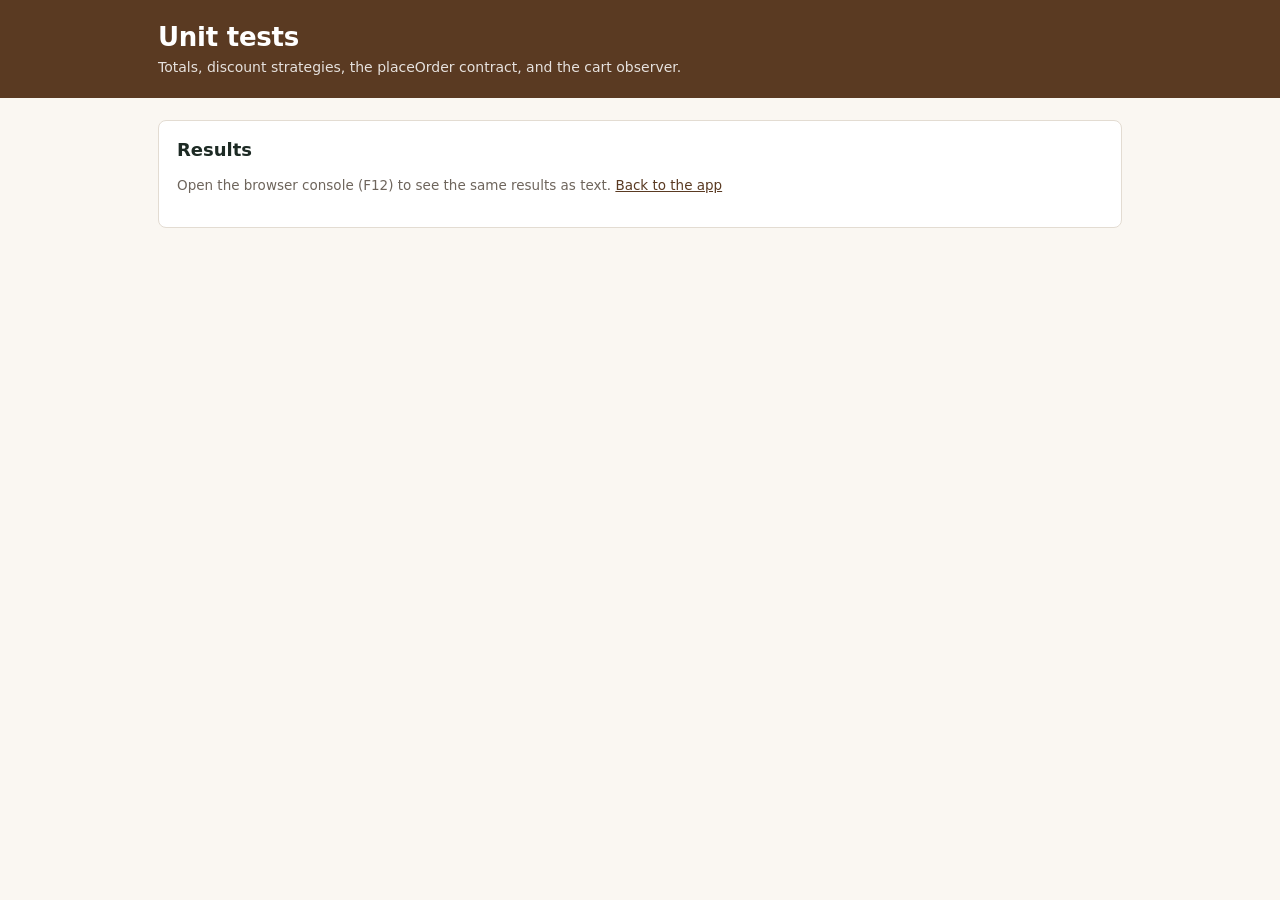
==== tests.html @ 779752d8 "Add files via upload" ====
<!doctype html>
<html lang="en">
<head>
<meta charset="utf-8">
<meta name="viewport" content="width=device-width, initial-scale=1">
<title>Campus Café — Unit Tests</title>
<link rel="stylesheet" href="styles.css">
</head>
<body>

<header class="top">
  <div class="shell">
    <h1>Unit tests</h1>
    <p>Totals, discount strategies, the placeOrder contract, and the cart observer.</p>
  </div>
</header>

<main class="shell" style="padding-block:22px">
  <section class="panel">
    <h2>Results</h2>
    <div id="test-output"></div>
    <p style="font-size:13.5px;color:#6E655C;margin-top:14px">
      Open the browser console (F12) to see the same results as text.
      <a href="index.html">Back to the app</a>
    </p>
  </section>
</main>

<script src="js/menu.js"></script>
<script src="js/discounts.js"></script>
<script src="js/cart.js"></script>
<script src="js/order.js"></script>
<script src="js/tests.js"></script>
</body>
</html>
---- styles.css ----
:root{
  --ink:#1D2A24;
  --bean:#5A3A22;
  --bean-dk:#402715;
  --cream:#FAF7F2;
  --surface:#FFFFFF;
  --line:#E3DCD2;
  --muted:#6E655C;
  --ok:#2F6B45;
  --bad:#9E2B20;
  color-scheme: light;
}
*{box-sizing:border-box}
body{
  margin:0;background:var(--cream);color:var(--ink);
  font:16px/1.5 system-ui,-apple-system,"Segoe UI",Roboto,sans-serif;
}
.shell{max-width:1000px;margin:0 auto;padding-inline:18px}
h1,h2,h3{margin:0;line-height:1.2}
a{color:var(--bean)}

.top{background:var(--bean);color:#fff;padding-block:22px 20px}
.top h1{font-size:26px;letter-spacing:-.01em}
.top p{margin:4px 0 0;opacity:.85;font-size:14px}

.grid{display:grid;grid-template-columns:1fr 1fr;gap:18px;padding-block:22px 10px;align-items:start}
@media (max-width:820px){.grid{grid-template-columns:1fr}}

.panel{background:var(--surface);border:1px solid var(--line);border-radius:8px;padding:18px}
.panel h2{font-size:18px;margin-bottom:12px;display:flex;justify-content:space-between;align-items:baseline;gap:10px}
.count{font-size:13px;font-weight:400;color:var(--muted)}

.menu{display:flex;flex-direction:column;gap:8px}
.menu-item{display:flex;justify-content:space-between;align-items:center;gap:12px;
  border:1px solid var(--line);border-radius:6px;padding:10px 12px}
.menu-item.oos{opacity:.62;background:#F6F2EC}
.mi-name{font-weight:600}
.mi-meta{font-size:13px;color:var(--muted)}

button{font:inherit;cursor:pointer;border-radius:6px}
button:focus-visible,select:focus-visible,input:focus-visible,a:focus-visible{
  outline:2px solid var(--bean);outline-offset:2px}
.add{background:var(--bean);color:#fff;border:0;padding:7px 15px;font-size:14px;font-weight:600}
.add:hover{background:var(--bean-dk)}
.remove{background:transparent;border:1px solid var(--line);color:var(--muted);padding:4px 9px;font-size:12.5px}
.remove:hover{border-color:var(--bad);color:var(--bad)}

.empty{color:var(--muted);font-size:14px;background:#F6F2EC;border:1px dashed var(--line);
  border-radius:6px;padding:14px;margin:0 0 12px;text-align:center}

.table-wrap{overflow-x:auto}
table.cart{width:100%;border-collapse:collapse;font-size:14.5px}
table.cart th{text-align:left;font-size:12px;text-transform:uppercase;letter-spacing:.06em;
  color:var(--muted);border-bottom:1px solid var(--line);padding:0 8px 6px}
table.cart td{padding:8px;border-bottom:1px solid var(--line);vertical-align:middle}
table.cart .num,table.cart th.num{text-align:right;font-variant-numeric:tabular-nums}
input.qty{width:62px;padding:5px 7px;border:1px solid var(--line);border-radius:5px;font:inherit;font-size:14px}
input.qty.bad{border-color:var(--bad);background:#FDF0EE}

.field{display:flex;align-items:center;gap:10px;margin-top:16px}
.field label{font-size:14px;font-weight:600}
.field select{flex:1;padding:8px 10px;border:1px solid var(--line);border-radius:6px;font:inherit;background:#fff}

.totals{margin-top:16px;border-top:1px solid var(--line);padding-top:12px}
.t-row{display:flex;justify-content:space-between;margin:0 0 6px;font-size:14.5px;
  font-variant-numeric:tabular-nums}
.t-total{font-size:19px;font-weight:700;border-top:1px solid var(--line);padding-top:10px;margin-top:10px}

.primary{width:100%;margin-top:14px;background:var(--ok);color:#fff;border:0;padding:12px;
  font-size:15px;font-weight:700}
.primary:hover{background:#255537}

.error{margin:14px 0 0;background:#FDF0EE;border:1px solid var(--bad);border-left-width:4px;
  color:#712018;border-radius:6px;padding:11px 13px;font-size:14px;font-weight:500}

.receipt{margin-top:14px;background:#F1F7F3;border:1px solid var(--ok);border-radius:6px;padding:14px}
.receipt h3{font-size:15.5px;color:var(--ok);margin-bottom:8px}
.receipt ul{margin:0 0 10px;padding-left:18px;font-size:14px}
.receipt li{margin-bottom:3px}
.rc-row{display:flex;justify-content:space-between;margin:0 0 4px;font-size:14px;
  font-variant-numeric:tabular-nums}
.rc-total{font-weight:700;font-size:16px;border-top:1px solid #C9DED1;padding-top:7px;margin-top:7px}

.foot{padding-block:20px 34px;color:var(--muted);font-size:13px}
.foot p{margin:0 0 4px}

/* ---- test runner ---- */
.test-list{list-style:none;margin:0;padding:0;font-size:14.5px}
.test-list li{padding:8px 10px;border-bottom:1px solid var(--line);display:flex;gap:10px;align-items:flex-start}
.badge{flex:none;font-size:11px;font-weight:700;letter-spacing:.05em;padding:2px 7px;border-radius:4px;color:#fff;margin-top:2px}
.badge.pass{background:var(--ok)}
.badge.fail{background:var(--bad)}
.test-why{display:block;font-size:12.5px;color:var(--bad);margin-top:3px}
.summary{margin:0 0 14px;padding:12px 14px;border-radius:6px;font-weight:700}
.summary.pass{background:#F1F7F3;border:1px solid var(--ok);color:var(--ok)}
.summary.fail{background:#FDF0EE;border:1px solid var(--bad);color:var(--bad)}
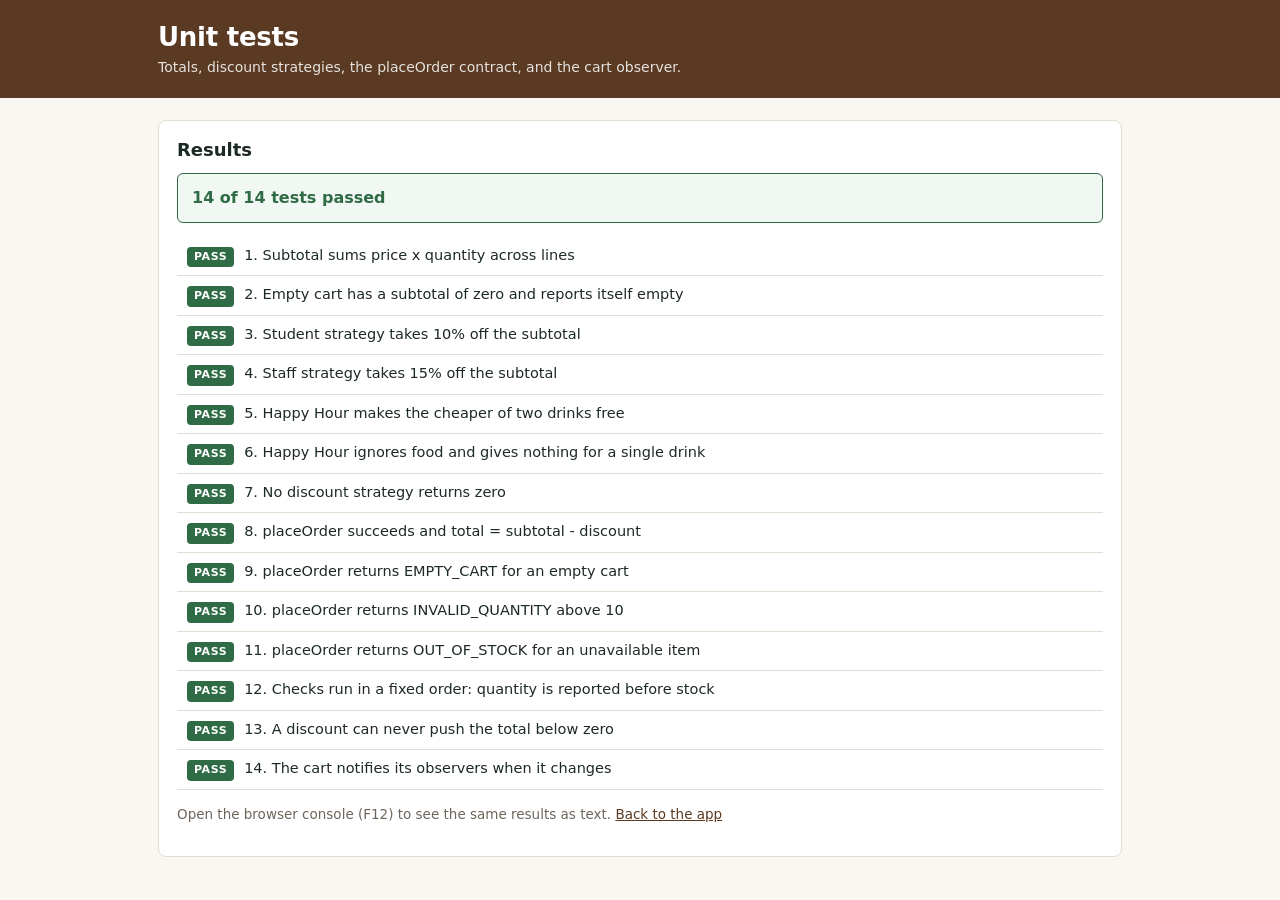
==== commit b8e0eab3: "Fix unit test script paths" ====
--- a/tests.html
+++ b/tests.html
@@ -26,10 +26,10 @@
   </section>
 </main>
 
-<script src="js/menu.js"></script>
-<script src="js/discounts.js"></script>
-<script src="js/cart.js"></script>
-<script src="js/order.js"></script>
-<script src="js/tests.js"></script>
+<script src="menu.js"></script>
+<script src="discounts.js"></script>
+<script src="cart.js"></script>
+<script src="order.js"></script>
+<script src="tests.js"></script>
 </body>
 </html>
